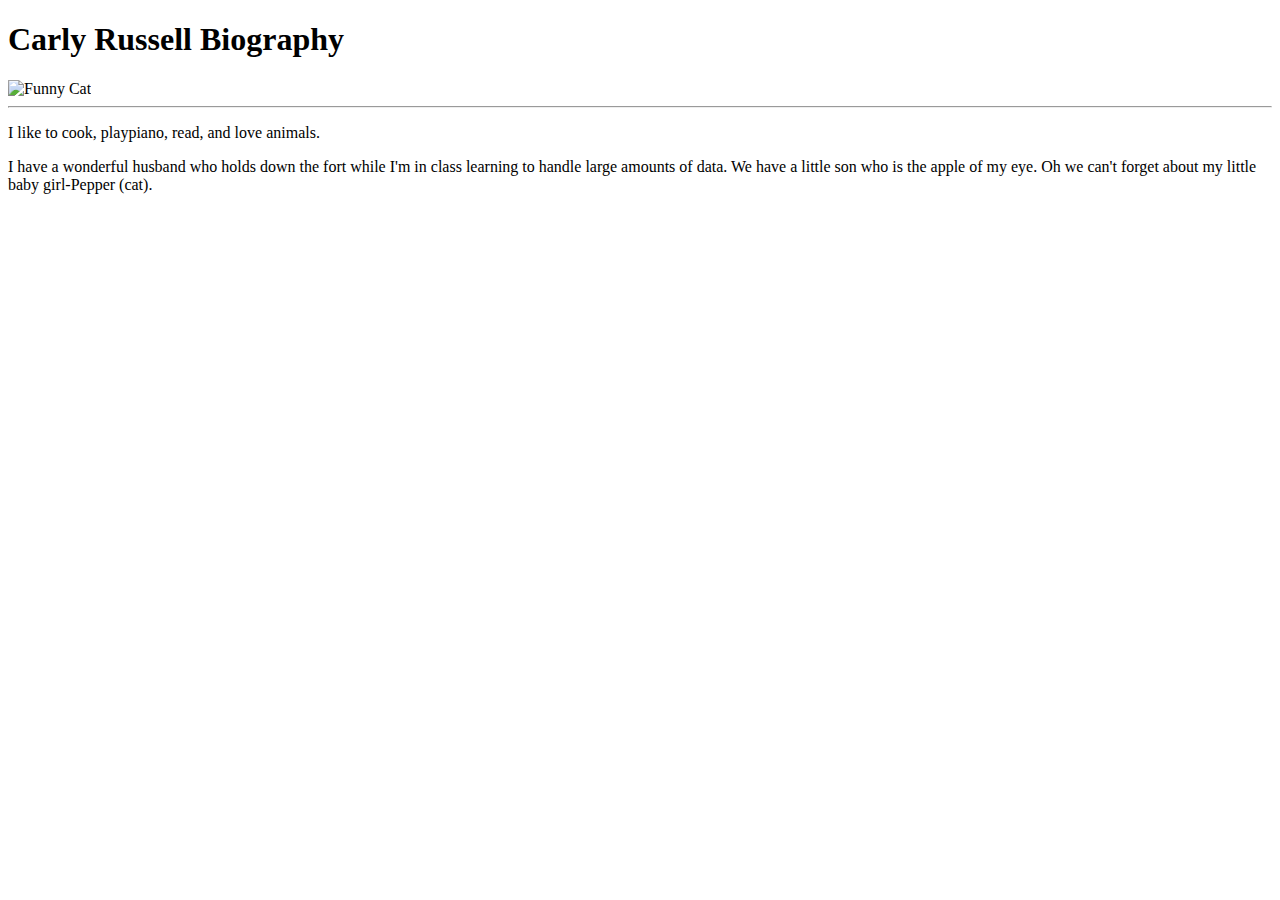
==== index.html @ 233d1fb5 "commit" ====
<!DOCTYPE html>
<html lang="en-us">
<head>
  <meta charset="UTF-8">
  <title>Carly's Bio</title>
</head>

<body>
  <h1>Carly Russell Biography</h1>
  <img src="https://pbs.twimg.com/profile_images/565437237962100736/BOQdFa9P.jpeg" alt="Funny Cat">
  <hr/>
  <p> I like to cook, playpiano, read, and love animals.</p>
  <p>I have a wonderful husband who holds down the fort while I'm in class learning to handle large amounts of data. We have a little son who is the apple of my eye. Oh we can't forget about my little baby girl-Pepper (cat).</p>
</body>

</html>
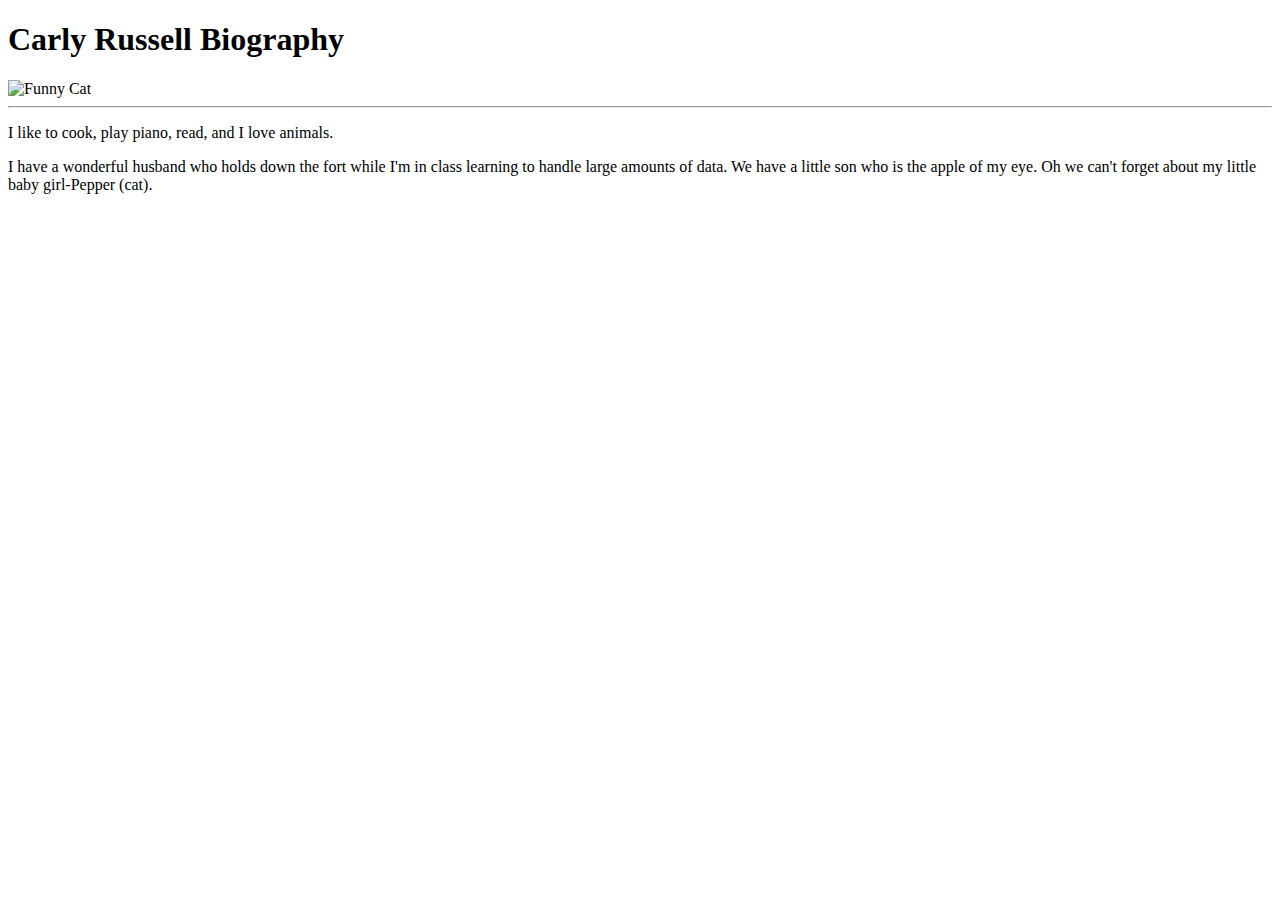
==== commit 8cfcf103: "commit" ====
--- a/index.html
+++ b/index.html
@@ -7,9 +7,9 @@
 
 <body>
   <h1>Carly Russell Biography</h1>
-  <img src="https://pbs.twimg.com/profile_images/565437237962100736/BOQdFa9P.jpeg" alt="Funny Cat">
+  <img src="https://www.facebook.com/photo.php?fbid=10103681698808117&set=pb.24611312.-2207520000.1564541035.&type=3&theater" alt="Funny Cat">
   <hr/>
-  <p> I like to cook, playpiano, read, and love animals.</p>
+  <p> I like to cook, play piano, read, and I love animals.</p>
   <p>I have a wonderful husband who holds down the fort while I'm in class learning to handle large amounts of data. We have a little son who is the apple of my eye. Oh we can't forget about my little baby girl-Pepper (cat).</p>
 </body>
 
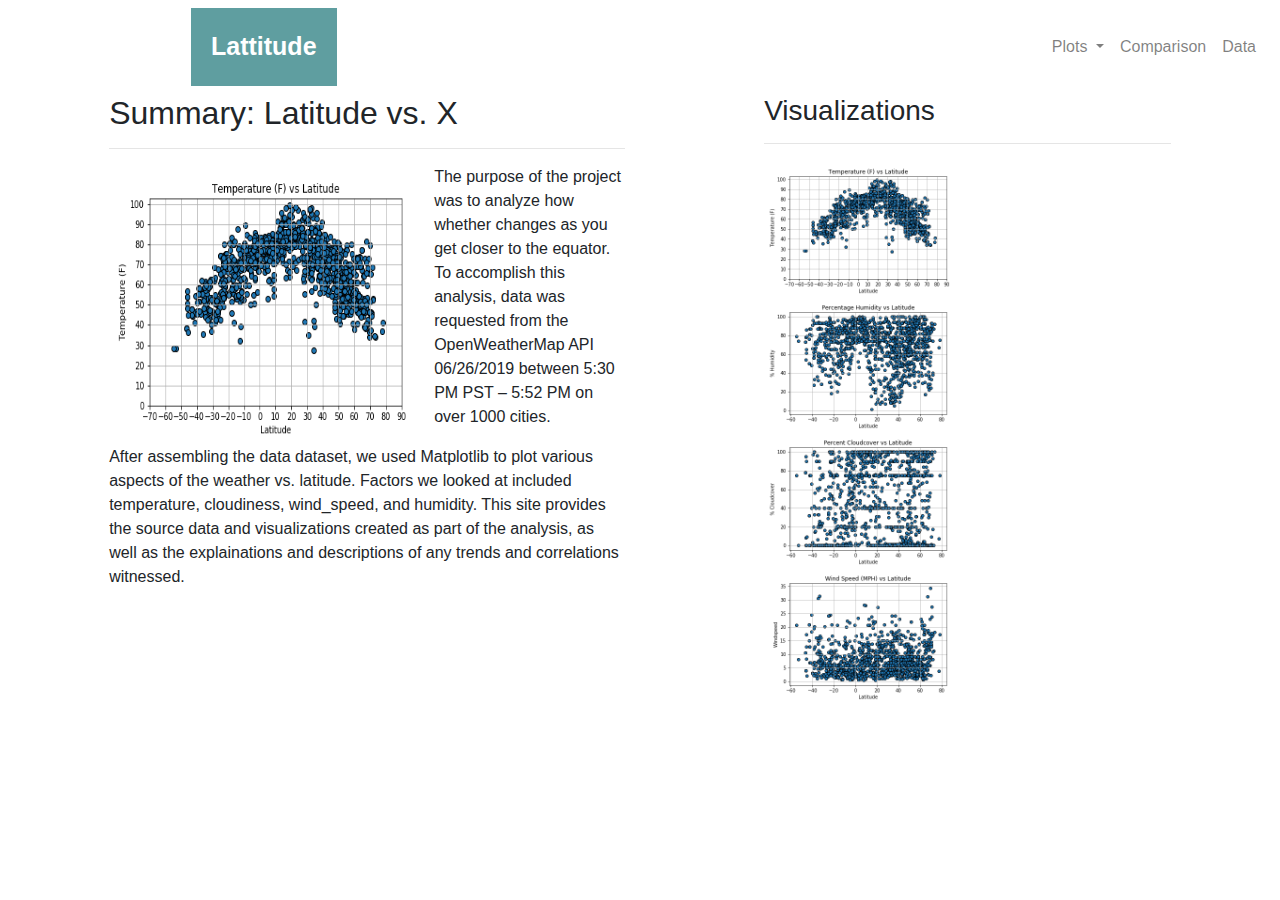
==== commit 621b1e46: "updating file name" ====
--- a/index.html
+++ b/index.html
@@ -2,15 +2,80 @@
 <html lang="en-us">
 <head>
   <meta charset="UTF-8">
-  <title>Carly's Bio</title>
+  <title>Home Page: Latitude vs X</title>
+  
+  <link rel="stylesheet" href="https://stackpath.bootstrapcdn.com/bootstrap/4.3.1/css/bootstrap.min.css" integrity="sha384-ggOyR0iXCbMQv3Xipma34MD+dH/1fQ784/j6cY/iJTQUOhcWr7x9JvoRxT2MZw1T" crossorigin="anonymous">
+  <link rel="stylesheet" href="landingstylesheet.css">
+
+  <script src="https://code.jquery.com/jquery-3.3.1.slim.min.js" integrity="sha384-q8i/X+965DzO0rT7abK41JStQIAqVgRVzpbzo5smXKp4YfRvH+8abtTE1Pi6jizo" crossorigin="anonymous"></script>
+  <script src="https://cdnjs.cloudflare.com/ajax/libs/popper.js/1.14.7/umd/popper.min.js" integrity="sha384-UO2eT0CpHqdSJQ6hJty5KVphtPhzWj9WO1clHTMGa3JDZwrnQq4sF86dIHNDz0W1" crossorigin="anonymous"></script>
+  <script src="https://stackpath.bootstrapcdn.com/bootstrap/4.3.1/js/bootstrap.min.js" integrity="sha384-JjSmVgyd0p3pXB1rRibZUAYoIIy6OrQ6VrjIEaFf/nJGzIxFDsf4x0xIM+B07jRM" crossorigin="anonymous"></script>
+
 </head>
 
 <body>
-  <h1>Carly Russell Biography</h1>
-  <img src="https://www.facebook.com/photo.php?fbid=10103681698808117&set=pb.24611312.-2207520000.1564541035.&type=3&theater" alt="Funny Cat">
-  <hr/>
-  <p> I like to cook, play piano, read, and I love animals.</p>
-  <p>I have a wonderful husband who holds down the fort while I'm in class learning to handle large amounts of data. We have a little son who is the apple of my eye. Oh we can't forget about my little baby girl-Pepper (cat).</p>
+ <header>
+ <!--Navigation bar-->
+  <nav class="navbar navbar-expand-lg navbar-light bg-custum">
+    <a class="navbar-brand" id="homepagelat" href="landingpage.html">Lattitude</a>
+    <button class="navbar-toggler" type="button" data-toggle="collapse" data-target="#navbarNavDropdown" aria-controls="navbarNavDropdown" aria-expanded="false" aria-label="Toggle navigation">
+        <span class="navbar-toggler-icon"></span>
+    </button>    
+    <div class="navbar-collapse justify-content-end">
+      <ul class="navbar-nav">
+        <li class="nav-item dropdown">
+          <a class="nav-link dropdown-toggle" href="#" id="navbarDropdown" role="button" data-toggle="dropdown" aria-haspopup="true" aria-expanded="false">
+            Plots <span class="sr-only">(current)</span>
+          </a>
+          <div class="dropdown-menu" aria-labelledby="navbarDropdown">
+            <a class="dropdown-item" href="max_temp.html">Max Temp</a>
+            <a class="dropdown-item" href="humidity.html">Humidity</a>
+            <a class="dropdown-item" href="cloudiness.html">Cloudiness</a>
+            <a class="dropdown-item" href="wind_speed.html">Wind Speed</a>
+          </div>
+        </li>
+        <li class="nav-item">
+          <a class="nav-link" href="comparison.html">Comparison</a>
+        </li>
+        <li class="nav-item">
+          <a class="nav-link" href="data.html">Data</a>
+        </li>
+      </ul>
+    </div>
+  </nav>
+ </header>
+  <div class="background" id=topbackground></div>
+    <div class="row">
+    <div class="col-1"></div>
+     <div class="col-lg-5">
+      <h2> Summary: Latitude vs. X</h2>
+      <hr/>
+      <div class="projectoverview">
+        <img class="pr-e pb3 float-md-left" src="Temperature_vs_Latitude.png" width="325" height ="275">
+        <p id>The purpose of the project was to analyze how whether changes as you get closer to the equator. To accomplish
+          this analysis, data was requested from the OpenWeatherMap API 06/26/2019 between 5:30 PM PST – 5:52 PM on over 1000 cities.
+        </p>
+        <p>After assembling the data dataset, we used Matplotlib to plot various aspects of the weather vs. latitude. Factors we
+          looked at included temperature, cloudiness, wind_speed, and humidity. This site provides the source data and visualizations 
+        created as part of the analysis, as well as the explainations and descriptions of any trends and correlations witnessed.
+        </p>
+      </div>
+    </div>
+    <div class="col-1"></div>
+    <div id="col-4" class="col-lg-4">
+      <h3>Visualizations</h3>
+      <hr/>
+      <div id="imgset1">
+        <img src="Temperature_vs_Latitude.png" width=50% height =50%>
+        <img  class="landimg2" src="Humidity_vs_Latitude.png" width=50% height =50%>
+      </div>
+      <div id="imgset2">
+        <img  src="Cloudcover_vs_Latitude.png" width=50% height =50%>
+        <img  class="landimg2" src="Windspeed_vs_Latitude.png" width=50% height =50% >
+      </div>
+    </div>
+    <div class="col-1"></div>
+  </div>
+  <div class="background" id=topbackground></div>
 </body>
-
 </html>
--- a/landingstylesheet.css
+++ b/landingstylesheet.css
@@ -0,0 +1,33 @@
+
+/*Styling for the navigation*/
+
+ #homepagelat {
+    color: white; 
+    background-color: #5f9ea0;
+    font-weight: bold;
+    padding: 20px;
+    font-size: 25px;
+    font-family: Verdana, Geneva, Tahoma, sans-serif;
+    margin-left: 175px;
+}
+
+.navbar {
+    color: white;
+    background-color: white;
+}
+.navbar-light {
+    color: white;
+    background-color: white;
+}
+
+.bg-light {
+    color: white;
+    background-color: white;
+}
+.nav-link {
+    color: grey;
+}
+
+.nav-item  {
+    color: grey;
+}
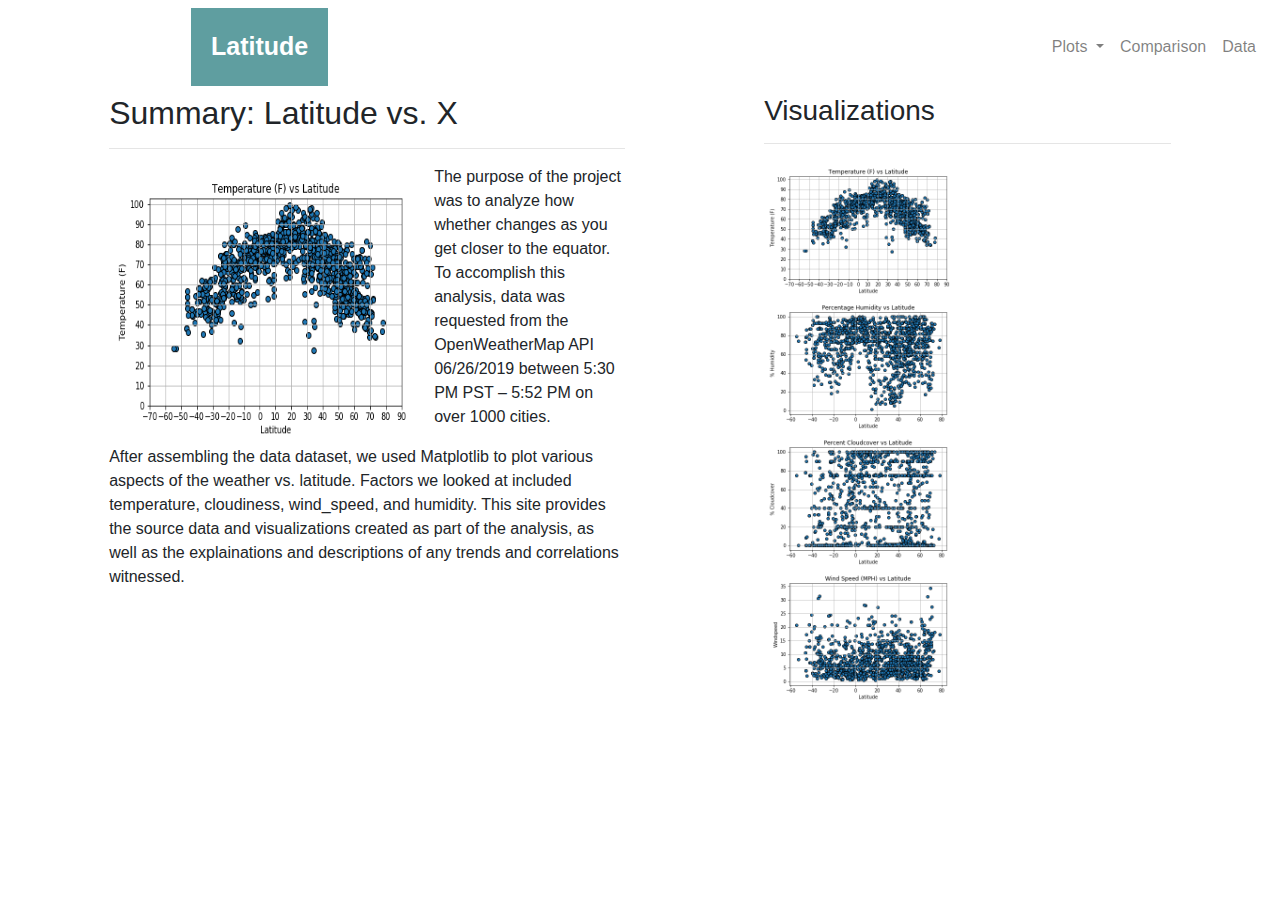
==== commit f265943a: "updating the latitude home button" ====
--- a/index.html
+++ b/index.html
@@ -17,7 +17,7 @@
  <header>
  <!--Navigation bar-->
   <nav class="navbar navbar-expand-lg navbar-light bg-custum">
-    <a class="navbar-brand" id="homepagelat" href="landingpage.html">Lattitude</a>
+    <a class="navbar-brand" id="homepagelat" href="index.html">Latitude</a>
     <button class="navbar-toggler" type="button" data-toggle="collapse" data-target="#navbarNavDropdown" aria-controls="navbarNavDropdown" aria-expanded="false" aria-label="Toggle navigation">
         <span class="navbar-toggler-icon"></span>
     </button>    
